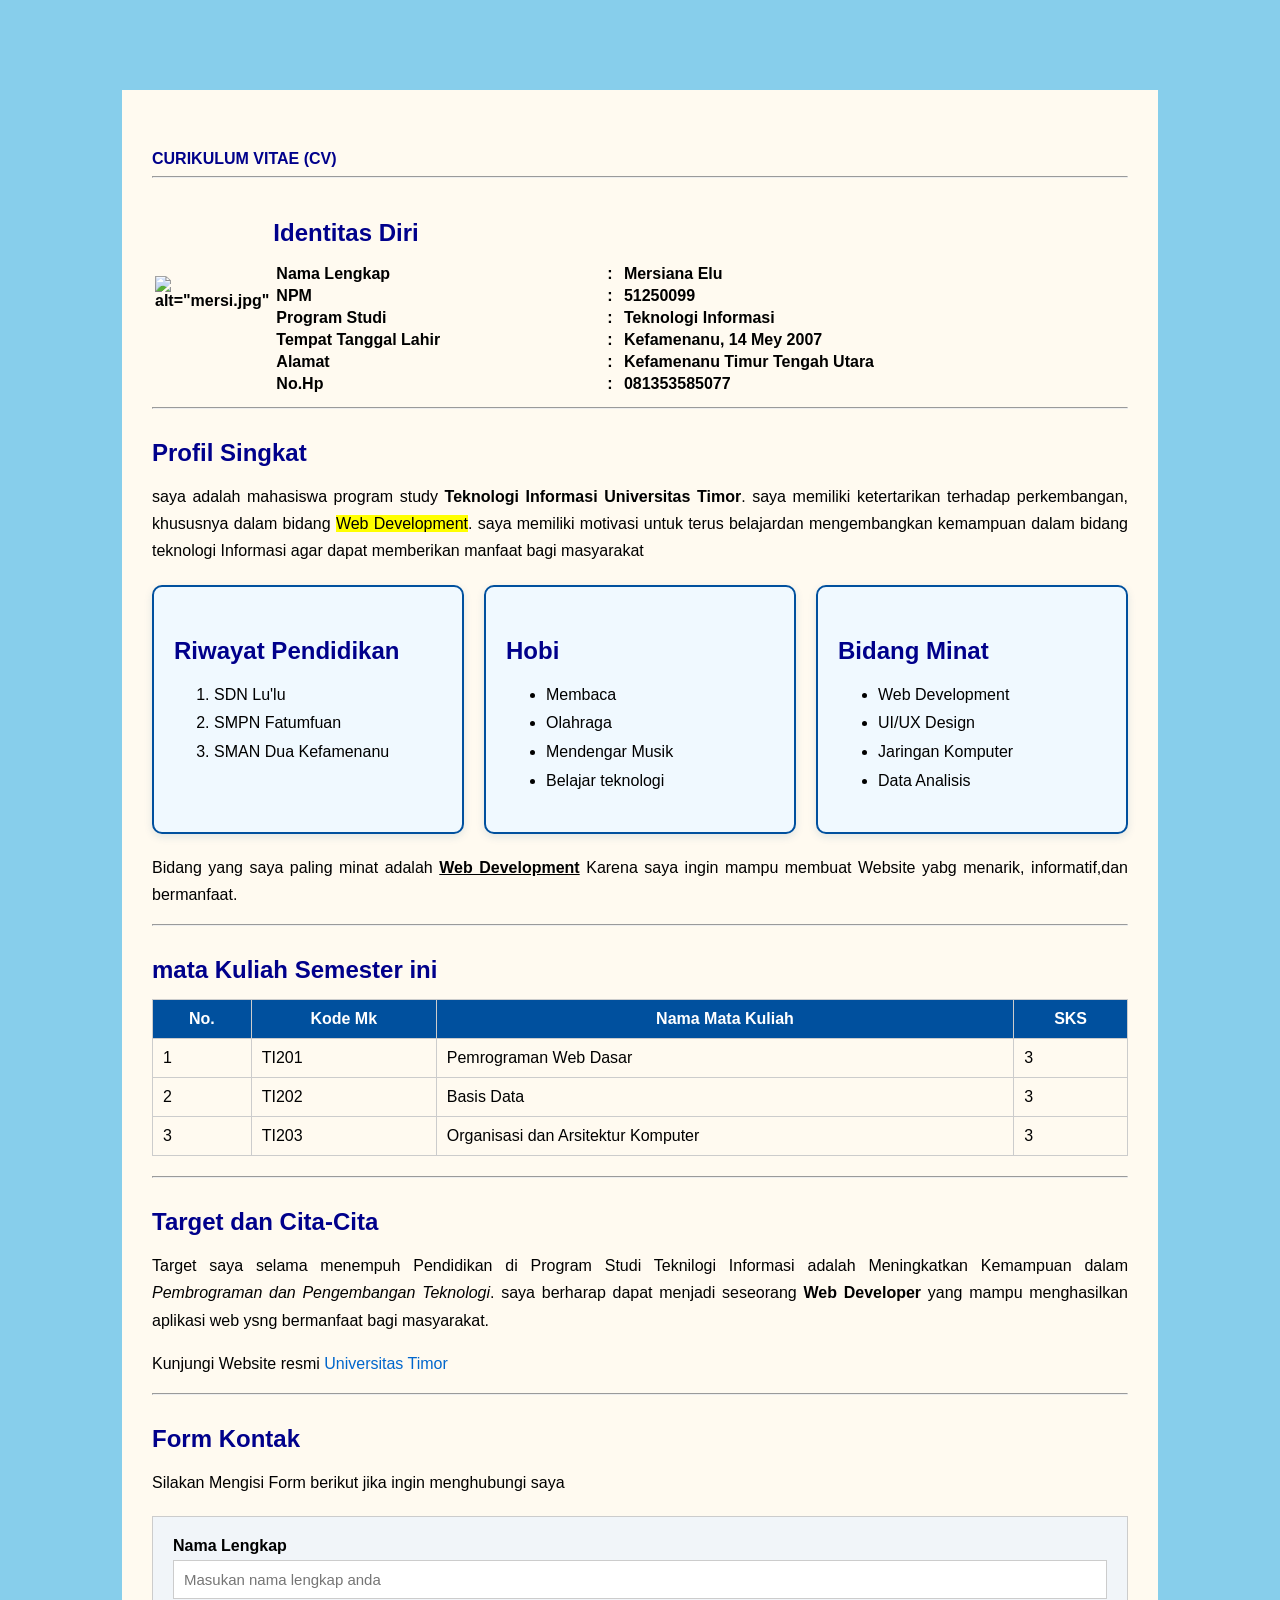
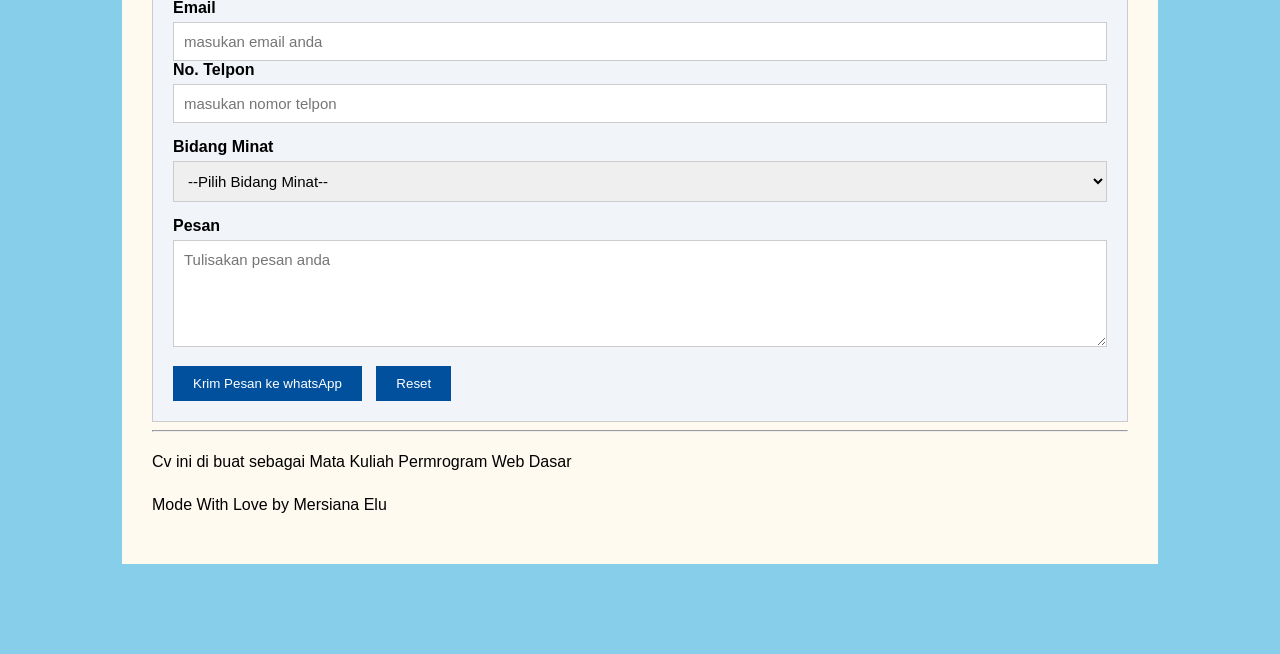
==== index.html @ ead9fd3b "Add files via upload" ====
<!DOCTYPE html>
<html>
<head>
    <meta charset="utf-8">
    <meta name="viewport" content="width=device-width, initial-scale=1.0">
    <title>CURIKULUM VITAE (CV)</title>
    <link rel="stylesheet" href="./styles.css">


</head>
<body>
<div class="container">


    <h1>CURIKULUM VITAE (CV)</h>
    <hr>
    <table class="Identitas">
        <tr>
        
            <td>
                <img src="image/mersi.jpg" width="142px" alt=alt="mersi.jpg" width="142px">
            </td>
            
                <td class="kolom Identitas">
                    <h2>Identitas Diri</h2>
                        <table class="data  Identitas">
                        <tr>
                           <td><strong>Nama Lengkap</strong></td>
                           <td>:</td>
                           <td>Mersiana Elu</td>
                    </tr>
                    <tr>
                        <td><strong>NPM</strong></td>
                        <td>:</td>
                        <td>51250099</td>
                    </tr>
                    <tr>
                        <td><strong>Program Studi</strong></td>
                        <td>:</td>
                        <td>Teknologi Informasi</td>
                    </tr>
                    <tr>
                        <td><strong>Tempat Tanggal Lahir</strong> </td>
                        <td>:</td>
                        <td>Kefamenanu, 14 Mey 2007</td>
                    </tr>
                    <tr>
                        <td><strong>Alamat</strong> </td>
                        <td>:</td>
                        <td>Kefamenanu Timur Tengah Utara</td>
                    </tr>
                    <tr>
                        <td><strong>No.Hp</strong> </td>
                        <td>:</td>
                        <td>081353585077</td>
                    </tr>
                </table>
            </td>
        </tr>
    </table>
    <hr>
    <h2>Profil Singkat</h2>
    <p>saya adalah mahasiswa program study <strong>Teknologi Informasi Universitas Timor</strong>.
    saya memiliki ketertarikan terhadap perkembangan, khususnya dalam bidang <mark>Web Development</mark>.
    saya memiliki motivasi untuk terus belajardan mengembangkan kemampuan dalam bidang teknologi Informasi 
    agar dapat memberikan manfaat bagi masyarakat
    </p>
   <div class="informasi">

    <div class="pendidikan">
        <h2>Riwayat Pendidikan</h2>
        <ol>
            <li>SDN Lu'lu</li>
            <li>SMPN Fatumfuan</li>
            <li>SMAN Dua Kefamenanu</li>
        </ol>
    </div>

    <div class="hobi">
        <h2>Hobi</h2>
        <ul>
            <li>Membaca</li>
            <li>Olahraga</li>
            <li>Mendengar Musik</li>
            <li>Belajar teknologi</li>
        </ul>
    </div>

    <div class="minat">
        <h2>Bidang Minat</h2>
        <ul>
            <li>Web Development</li>
            <li>UI/UX Design</li>
            <li>Jaringan Komputer</li>
            <li>Data Analisis</li>
        </ul>
    </div>
</div>
    <p>Bidang yang saya paling minat adalah <strong><u>Web Development</u> </strong>
        Karena saya ingin mampu membuat Website yabg menarik, informatif,dan bermanfaat.
    </p>
    <hr>
    <h2>mata Kuliah Semester ini</h2>
    <table class="tabel-matakuliah">
        <tr>
            <th>No.</th>
            <th>Kode Mk</th>
            <th>Nama Mata Kuliah</th>
            <th>SKS</th>
        </tr>
        <tr>
            <td>1</td>
            <td>TI201</td>
            <td>Pemrograman Web Dasar</td>
            <td>3</td>
        </tr>
        <tr>
            <td>2</td>
            <td>TI202</td>
            <td>Basis Data</td>
            <td>3</td>
        </tr>
        <tr>
            <td>3</td>
            <td>TI203</td>
            <td>Organisasi dan Arsitektur Komputer</td>
            <td>3</td>
        </tr>
    </table>
    <hr>
    <h2>Target dan Cita-Cita</h2>
    <p>Target saya selama menempuh Pendidikan di Program Studi Teknilogi Informasi adalah Meningkatkan Kemampuan dalam
    <em>Pembrograman dan Pengembangan Teknologi</em>.
    saya berharap dapat menjadi seseorang <strong>Web Developer</strong> yang mampu menghasilkan aplikasi web ysng bermanfaat  bagi masyarakat.
    </p>
    <p>Kunjungi Website resmi<a href="https://unimor.ac.id" target="_blank"> Universitas Timor </a> 
    </p>
 <hr>   
 <h2>Form Kontak</h2>
 <p>Silakan Mengisi Form berikut jika ingin menghubungi saya </p>
 <form id ="formkontak">
    <div>
        <label for="nama">Nama Lengkap</label>
        <input type="text" id="nama" 
         placeholder="Masukan nama lengkap anda">
    </div>
    <div>
        <label for="email">Email</label>
        <input type="email" id="email" name="email"
        placeholder="masukan email anda">
    </div>
    <div class="From-group">
        <label>No. Telpon</label>
        <input type="tel" id ="telpon" name="telpon"
        placeholder="masukan nomor telpon">     
    </div>
    <div class="From-group">
        <label for="minat">Bidang Minat</label>

        <select id="minat" name="minat">
            <option value="">--Pilih Bidang Minat--</option>
            <option value="web">Web Development</option>
            <option value="uiux">UI/UX Design</option>
            <option value="ai">Artifikal Intelligent</option>
            <option value="data">Data Analisis</option>
        </select>
    </div>
    <div class="From-group">
        <label for="pesan">Pesan</label>
        <textarea id="pesan" name="pesan" rows="5" placeholder=
        "Tulisakan pesan anda"></textarea>
    </div>

    <button type="submit">Krim Pesan ke whatsApp</button>
    <button type="reset">Reset</button>
 </form>
 <hr>
 <p>Cv ini di buat sebagai Mata Kuliah Permrogram Web Dasar</p>
 <p>Mode With Love by Mersiana Elu</p>

 <script src="script.js"></script>
    </div>
</body>
</html>
---- styles.css ----
body {
    background-color: skyblue;
    font-family: Arial, sans-serif;
    color: #000000;
    margin: 30px auto;
    padding: 30px;
}

.container {
    width: 80%;
    margin: 30px auto;
    padding: 30px;
    background-color: floralwhite;
}

h1 {
    color: darkblue;
    margin-top: 30px;
    margin-bottom: 15px;
    font-size: 16px;
}

h2 {
    color: darkblue;
    margin-top: 30px;
    margin-bottom: 15px;
}

p {
    font-size: 16px;
    line-height: 1.7;
    text-align: justify;
}

.Identitas {
    width: 100%;
    color: black;
}

.kolom-foto {
    width: 142px;
    vertical-align: top;
    padding-right: 30px;
}

.kolom-identitas {
    vertical-align: top;
}

.Foto-profil {
    width: 142px;
    border: 3px solid #00509e;
    padding: 5px;
}

.data-identitas td {
    padding: 5px;
}

ul,
ol {
    line-height: 1.8;
}

.tabel-matakuliah {
    width: 100%;
    border-collapse: collapse;
    margin-top: 15px;
    margin-bottom: 20px;
}

.tabel-matakuliah th {
    background-color: #00509e;
    color: white;
    padding: 10px;
    border: 1px solid #cccccc;
}

.tabel-matakuliah td {
    padding: 10px;
    border: 1px solid #cccccc;
}

a {
    color: #0066cc;
    text-decoration: none;
}

a:hover {
    color: red;
    text-decoration: underline;
}

form {
    background-color: #f1f5f9;
    padding: 20px;
    margin-top: 20px;
    border: 1px solid #cccccc;
}

.form-group,
.From-group {
    margin-bottom: 15px;
}

label {
    display: block;
    font-weight: bold;
    margin-bottom: 5px;
}

input,
select,
textarea {
    width: 100%;
    padding: 10px;
    border: 1px solid #cccccc;
    box-sizing: border-box;
    font-family: "Segoe UI", Arial, sans-serif;
    font-size: 15px;
}

textarea {
    resize: vertical;
}

button {
    background-color: #00509e;
    color: white;
    padding: 10px 20px;
    border: none;
    margin-right: 10px;
    cursor: pointer;
}

button {
    background-color: #00509e;
    color: white;
    padding: 10px 20px;
    border: none;
    margin-right: 10px;
    cursor: pointer;
}

button:hover {
    background-color: #003366;
}

.footer {
    text-align: center;
    color: #666666;
    margin-top: 30px;
}

.informasi {
    display: flex;
    width: 100%;
    gap: 20px;
    margin-top: 20px;
    margin-bottom: 20px;
}

.pendidikan,
.hobi,
.minat {
    flex: 1;
    background-color: #f0f9ff;
    border: 2px solid #00509e;
    border-radius: 10px;
    padding: 20px;
    box-sizing: border-box;
    box-shadow: 0 3px 8px rgba(0, 80, 130, 0.12);
}

.pendidikan,
.hobi,
.minat = {
    margin-top: 0;
    color: darkblue;
    font-size: 19px;
}

.pendidikan li,
.hobi li,
.minat li {
    margin-bottom:
  }


@media (max-width: 600px) {
    .flex-container {
        flex-direction: column;
    }

    .container {
        width: 100%;
        padding: 15px;
        box-sizing: border-box;
    }

    .kolom-identitas {
        display: block;
    }

    img {
        max-width: 100%;
        height: auto;
    }
}
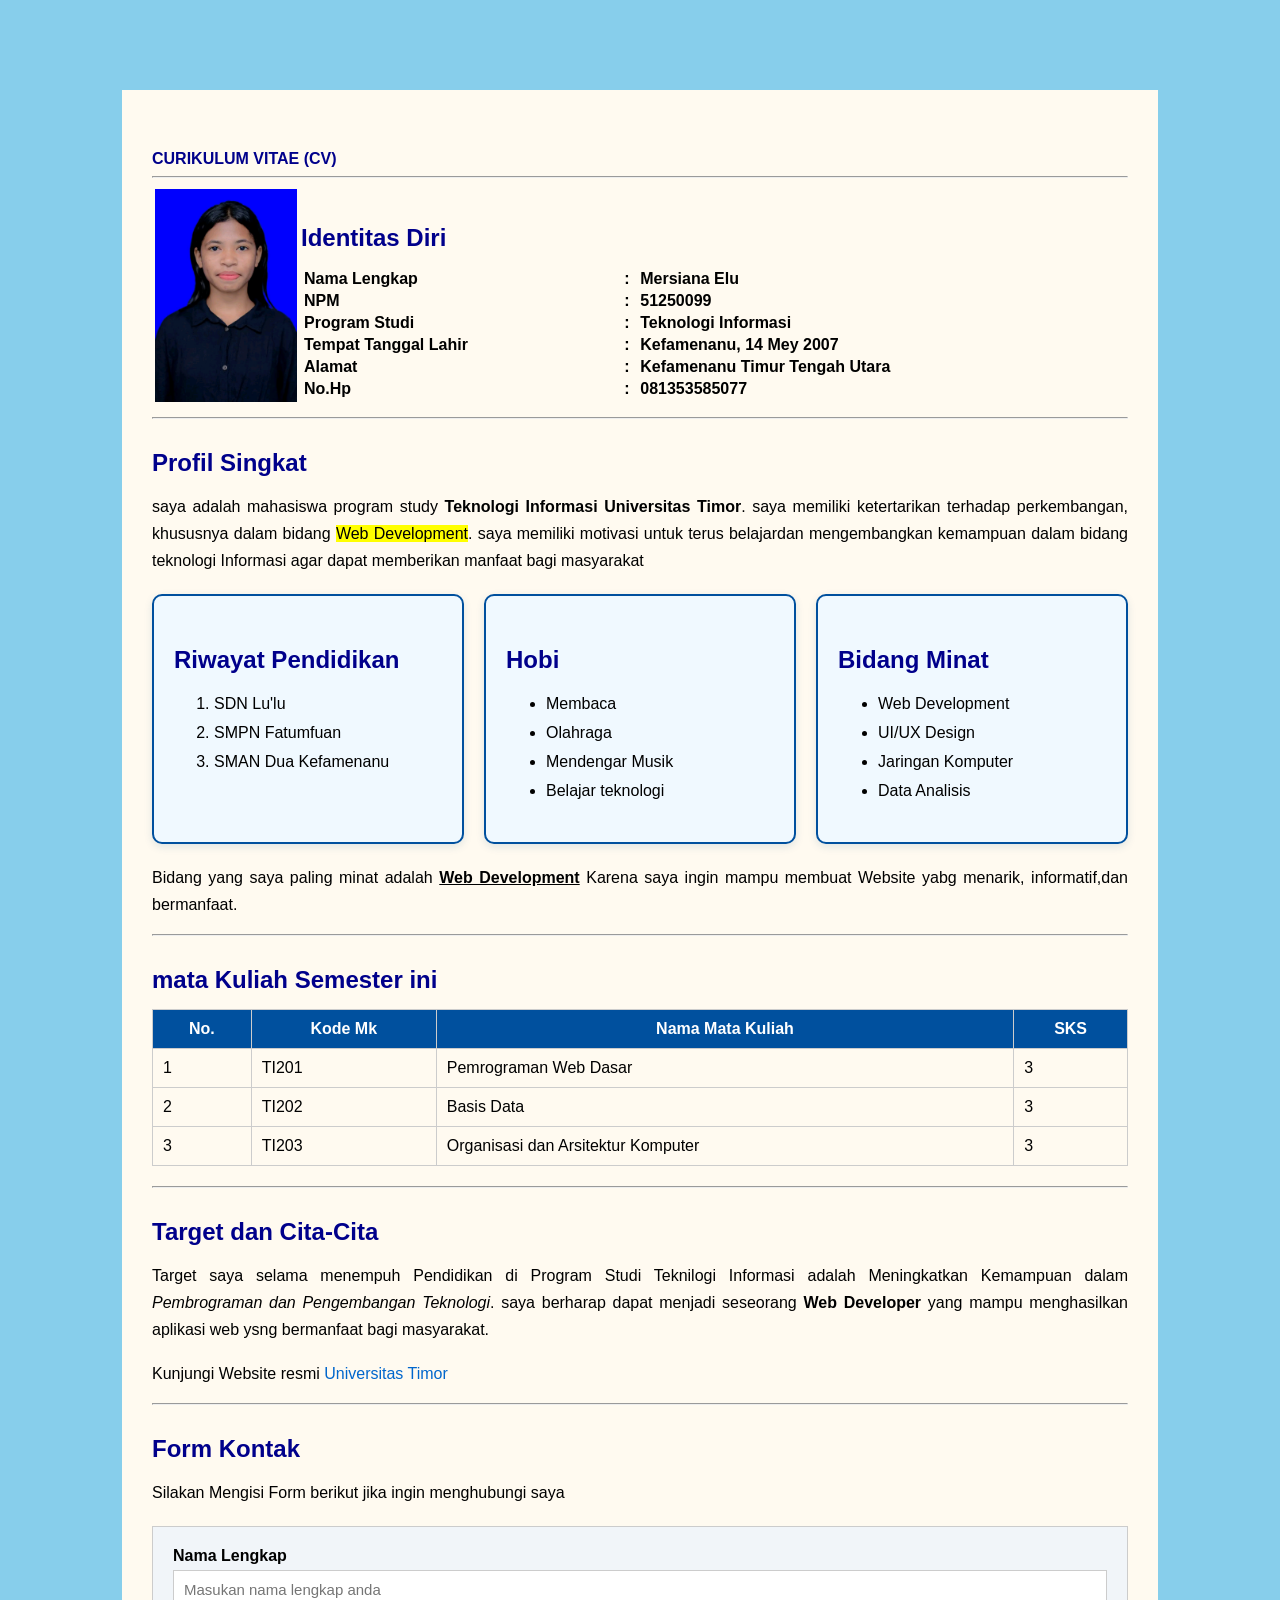
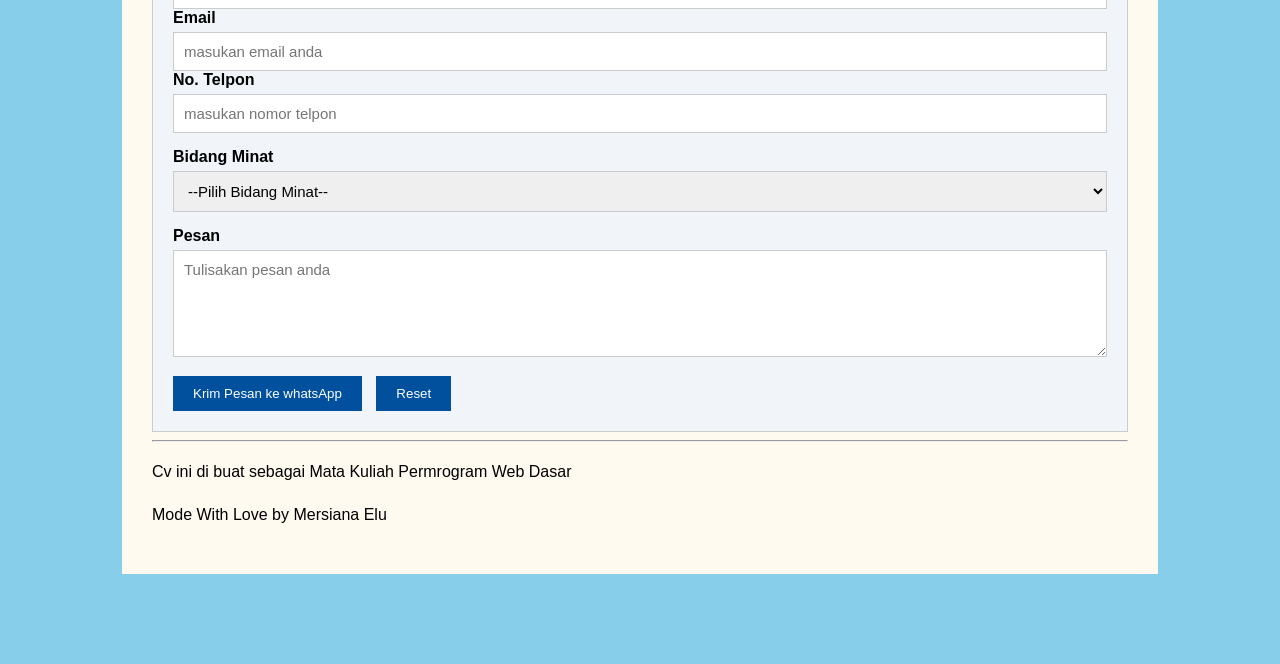
==== commit 1bd6ec7a: "index.html" ====
--- a/index.html
+++ b/index.html
@@ -18,7 +18,7 @@
         <tr>
         
             <td>
-                <img src="image/mersi.jpg" width="142px" alt=alt="mersi.jpg" width="142px">
+                <img src="image/mersi.jpg" width="142px" alt="foto rofil mersi"
             </td>
             
                 <td class="kolom Identitas">
@@ -181,4 +181,4 @@
  <script src="script.js"></script>
     </div>
 </body>
-</html>+</html>
